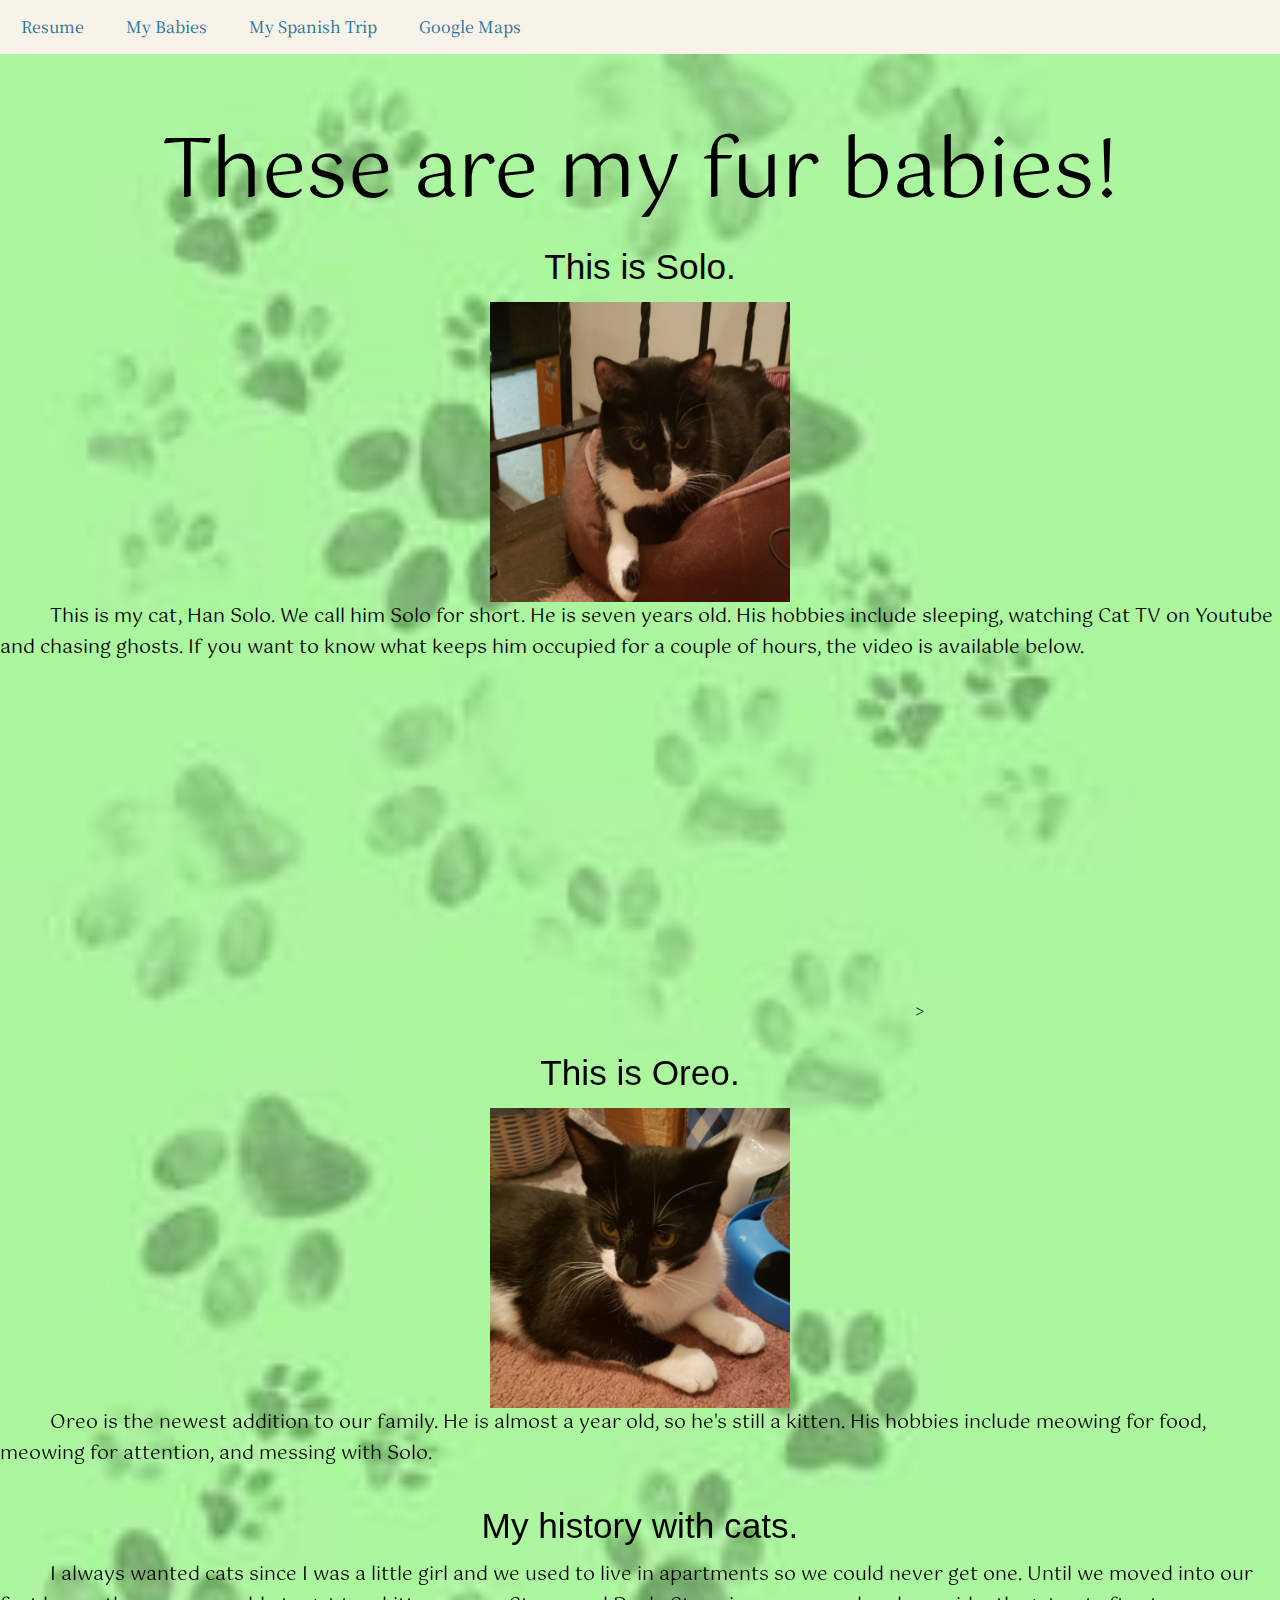
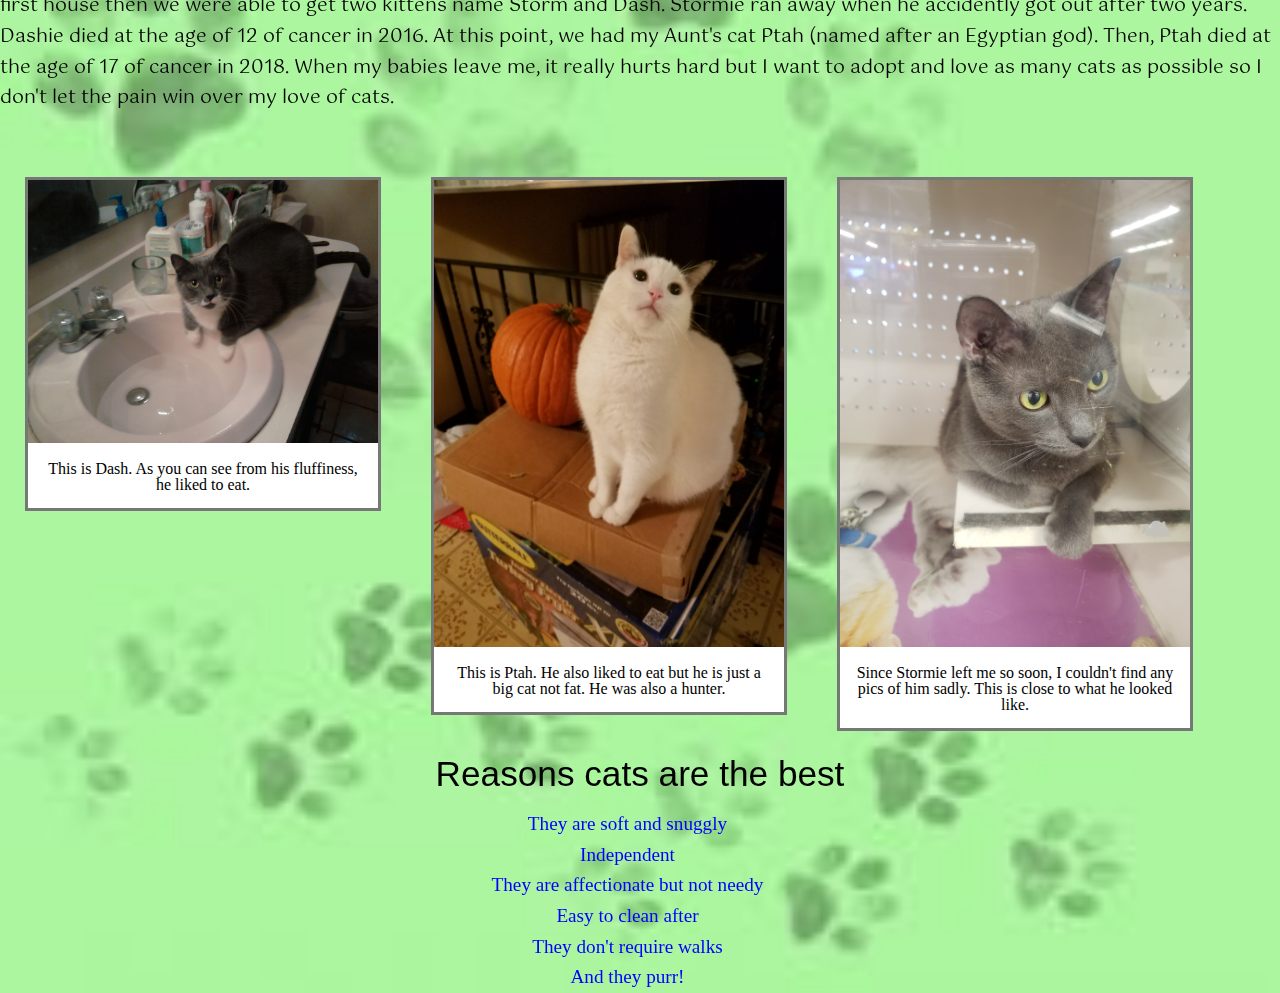
==== cats.html @ 7bcbf3ea "Initial commit" ====
<!DOCTYPE html>
<html lang="en">
     <head>
      <meta charset="UTF-8">

      <title>Kiara McKenzie Project 3</title>
	  <link rel="stylesheet" href="css/reset.css">
      <link rel="stylesheet" href="css/style.css">
	  <script src="js/script.js"></script>
     </head>
    <body class="cats">
    <header>
    <nav id="nav">

      <ul>
        <li><a href="index.html">Resume</a></li>
        <li><a href="cats.html">My Babies</a></li>
        <li><a href="barcelona.html">My Spanish Trip</a></li>
		<li><a href="maps.html">Google Maps</a></li>
      </ul>
     </nav>
     </header>
	 
     <div id="cats">
          <h1>These are my fur babies!</h1>

          <h2>This is Solo.</h2>
          <img class="solo" title="It's a cat" src="images/Solo.png" alt="It's a cat">
          <p>This is my cat, Han Solo. We call him Solo for short. He is seven years old.
          His hobbies include sleeping, watching Cat TV on Youtube and chasing ghosts.
          If you want to know what keeps him occupied for a couple of hours, the video is available below.</p>
		<div class ="video">
      <iframe width="560" height="315" src="https://www.youtube.com/embed/OUE6zqY8GOI" frameborder="0" allow="accelerometer; autoplay; encrypted-media; gyroscope; picture-in-picture" allowfullscreen></iframe>>
			</div>
          
           <h2>This is Oreo.</h2>
           <img class="oreo" title="It's another cat!" src="images/Oreo.png" alt="It's another cat">
           <p> Oreo is the newest addition to our family. He is almost a year old, so he's still a kitten.
            His hobbies include meowing for food, meowing for attention, and messing with Solo.</p>
         
	
	  
		 <section>
         <h2>My history with cats.</h2>
         <p> I always wanted cats since I was a little girl and we used to live in apartments so we could never get one. Until 
              we moved into our first house then we were able to get two kittens name Storm and Dash. Stormie ran away when he accidently
              got out after two years. Dashie died at the age of 12 of cancer in 2016. At this point, we had my Aunt's cat Ptah (named after an Egyptian
              god). Then, Ptah died at the age of 17 of cancer in 2018. When my babies leave me, it really hurts hard but I want to adopt and love
              as many cats as possible so I don't let the pain win over my love of cats. </p>
          
		  <div class="row">
     
          <div class="gallery">
              <a target="_blank" href="images/Dash.png"><img src="images/Dash.png" alt="Dashie">
              </a>
              <div class="desc"> This is Dash. As you can see from his fluffiness, he liked to eat.</div>
       
		  </div>
		  
        
          <div class="gallery">
              <a target="_blank" href="images/Ptah.png"><img src="images/Ptah.png" alt="Tee-tah">
              </a>
              <div class="desc"> This is Ptah. He also liked to eat but he is just a big cat not fat. He was also a hunter.</div>
          </div>
          
          
		  
         <div class="gallery">
              <a target="_blank" href="images/Storm.png"><img src="images/Storm.png" alt="Storm">
              </a>
              <div class="desc"> Since Stormie left me so soon, I couldn't find any pics of him sadly. This is close to what he looked like.</div>
         
		  </div>
		  </div>
          </section>
		  
    	 <section>
		 
	 <div class="clear">
      <h2>Reasons cats are the best</h2>
      <ul class="b">
           <li> They are soft and snuggly</li>
           <li> Independent</li>
           <li> They are affectionate but not needy</li>
           <li> Easy to clean after</li>
           <li> They don't require walks</li>
           <li> And they purr!</li>
      </ul>
	  </div>
	  </section>
	  
	 </div>
</body>
</html>
---- css/style.css ----
@import url('https://fonts.googleapis.com/css?family=Gotu|Noto+Serif+SC&display=swap');
@import url('https://fonts.googleapis.com/css?family=Gotu&display=swap');




#nav ul{
  list-style-type: none;
  margin: 0;
  overflow: hidden;
  font-family: 'Noto Serif SC', serif;
  background-color: #f8f3e9;
}

#navbar-container {
	float: left;
	width: 100%;
	text-align: center;
}
#nav ul li{
	margin:0;
	float:left;
}


#nav ul li a{
  display: block;
  margin: 5px;
  float: left;
  display: block;
  color: #196e94;
  padding: 14px 16px;
  text-decoration: none;
  overflow: hidden;
  vertical-align: middle;
  
}


#nav ul li a:hover {
  background-color:#f8e5ea;
}



body.resume {
	background-color: #fcfcf4;
	color: black;
	line-height:1.45;
	font-family: 'Noto Serif SC', serif;
	
}

div#resume h1 {
	font-size: 2.6em;
	margin-top: 1em;
	padding-bottom: .5em;
	color: black;
	text-align: left;
	font-family: 'Palatino Linotype', serif;
}


div#resume h2 {
	font-size: 2em;
	margin: 0.67em 0;
	color: #196e94;
	font-family: 'Palatino Linotype', serif;
}

div#resume h3 {
	
	font-size: 1.6em;
	margin-left: 1em;
	color: black;
	font-weight: bold;
	font-family: 'Palatino Linotype', serif;
}

ul.a {
	list-style-type:disc;
	text-align:left;
	line-height: 1.6em;

  display: list-item;
  margin:2em;

}


body.barcelona {
  background-image:url(../images/sunset.jpg);
  background-color:#9fe2bf;
  background-repeat: no-repeat;
  background-size: cover;
  margin: 0;
	padding:0;
	letter-spacing: normal;
		line-height:1.45;

}

img.barcelona {
	display:block;
	margin-left:auto;
	margin-right: auto;
}

div#barcelona h1 {
	color:white;
	font-size:  5em;
	margin-top: 1em;
	padding-bottom: .5em;
	text-align: center;
	text-indent: 50px;
	font-family: 'Gotu', sans-serif;
}

div#barcelona p {
	color: black;
	text-indent: 50px;
	line-height:1.6;
	text-align: center;
	font-family: 'Gotu', sans-serif;
	font-size: 1.2em;
}
div#barcelona h2 {
	margin-top: 1em;
	font-size: 2em;
	color: white;
	text-align: center;
	font-family: Verdana, Helvetica, sans-serif;
}

div#barcelona h3{
	margin-top: 1em;
	font-size: 1.5em;
	color: silver;
	text-align: center;
	font-family: 'Gotu', sans-serif;
}






body.cats{
  background-image:url(../images/pawprints.jpg);
  background-color: #e1cba0;
  background-size:  cover;
}

 div#cats h1 {
	font-size: 5em;
	margin-top: 1em; 
	color: black;
	text-align: center;
	font-family: 'Gotu', sans-serif;
}

div#cats p {
	color: black;
	text-indent:50px;
	line-height: 1.6;
	margin-bottom: 2em;
	font-family: 'Gotu', sans-serif;
	font-size: 1.2em;
}
div#cats h2 {
	font-size: 2.2em;
	margin-top: 1em;
	padding-bottom: .5em;
	color: black;
	text-align: center;
	font-family: Verdana, Helvetica, sans-serif;
}

div#cats h3 {
	color: black;
	font-size: 2em;
	font-family: 'Gotu', sans-serif;
}


img.solo {
	display:block;
	text-align: center;
	margin-left:auto;
	margin-right: auto;
	width:300px;
	height:300px;
}
img.oreo {
	display:block;
	text-align: center;
	margin-left:auto;
	margin-right: auto;
	width:300px;
	height:300px;
}

ul.b {
	list-style-type: none;
	text-align: center;
	padding-right: 25px;
	line-height: 1.6;
	color: blue;
	font-size: 1.2em;
}

.gallery {
	background-color: white;
 display:table-cell;
 margin: 25px;
 float: left;
 width: 350px;
  border: 3px solid #777; 
}
.container{
	width: 500px;
	margin: auto;
}


.gallery img {
  width: 100%;
  height: auto;
 
}

.desc {
  padding: 15px;
  text-align: center;
}

.clear {
	clear:both;
}

.video{
	text-align:center;
	width: 450; 
	height: 450;
	}
	
#map{
	width: 100%;
	height: 400px;
}

.slideshow {
text-align:center;
position: relative;


margin: auto;
}
.slideshow-container{
width: 100%;
}
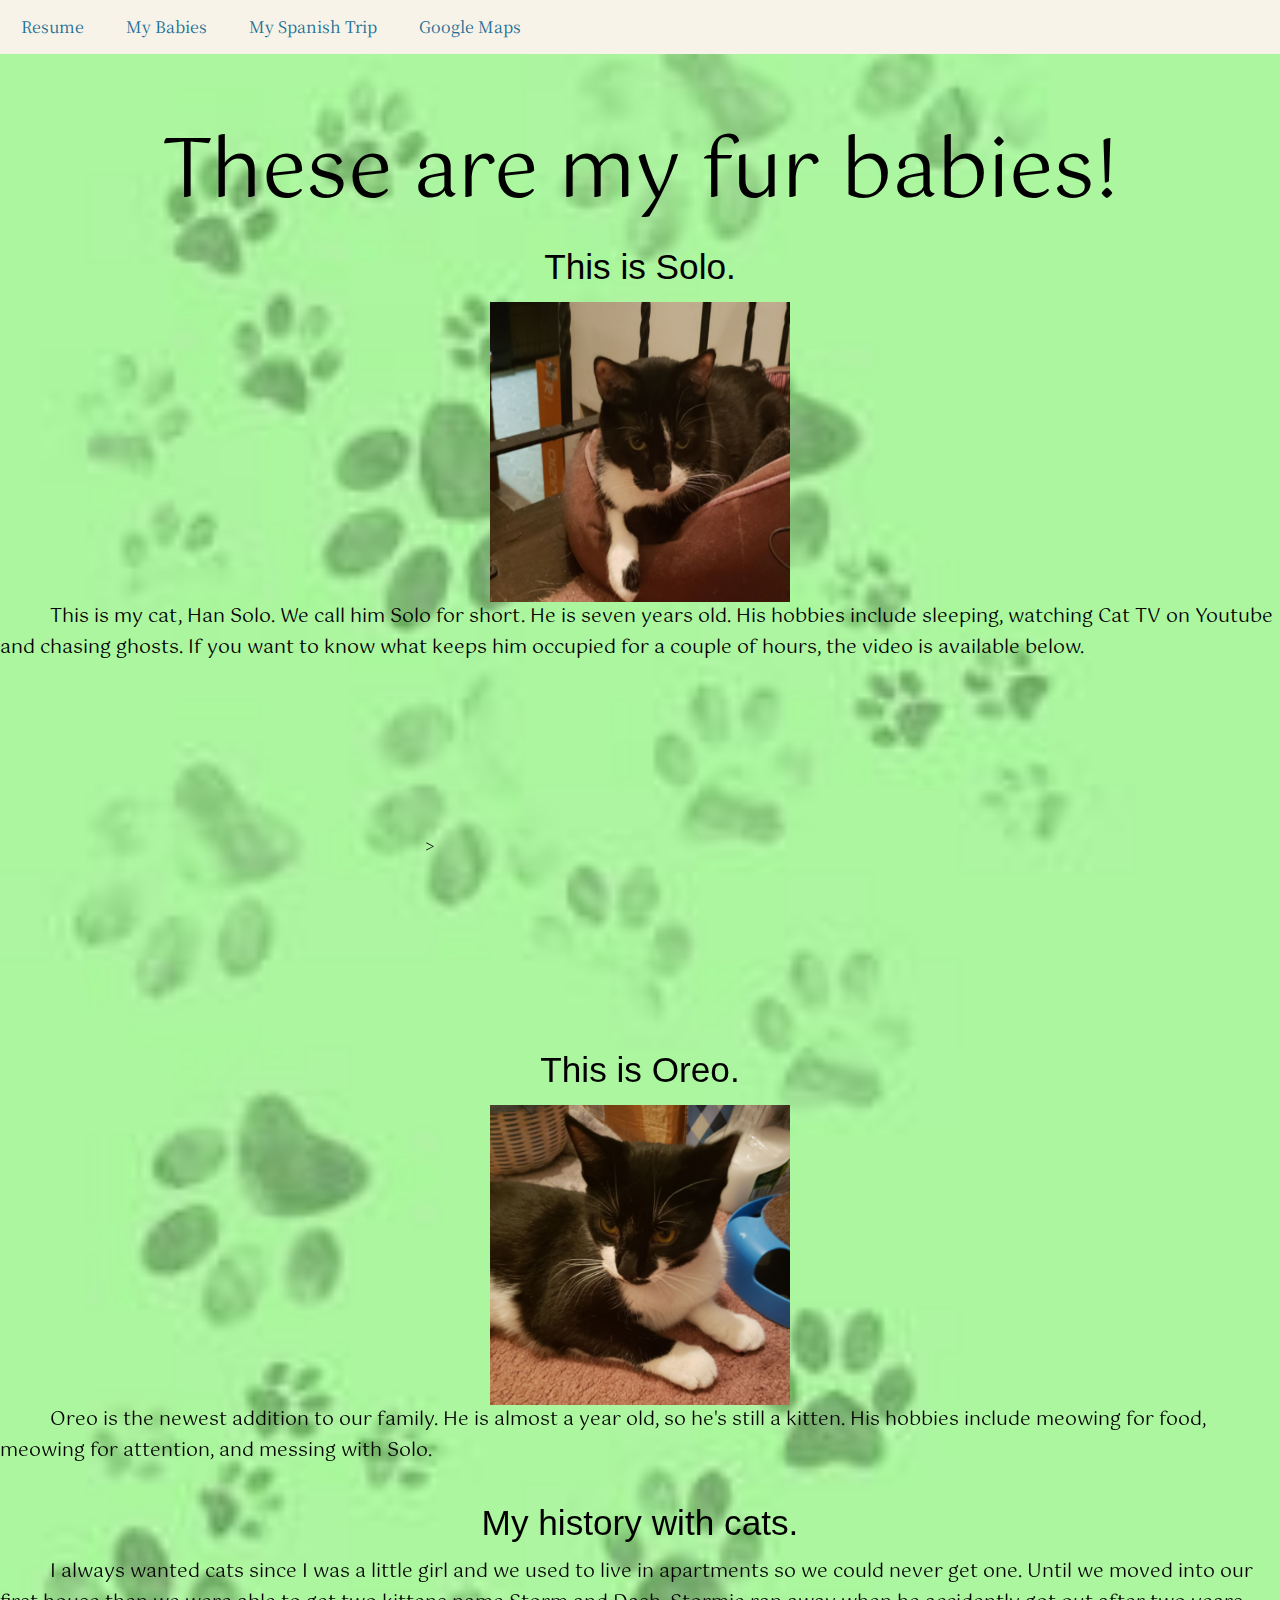
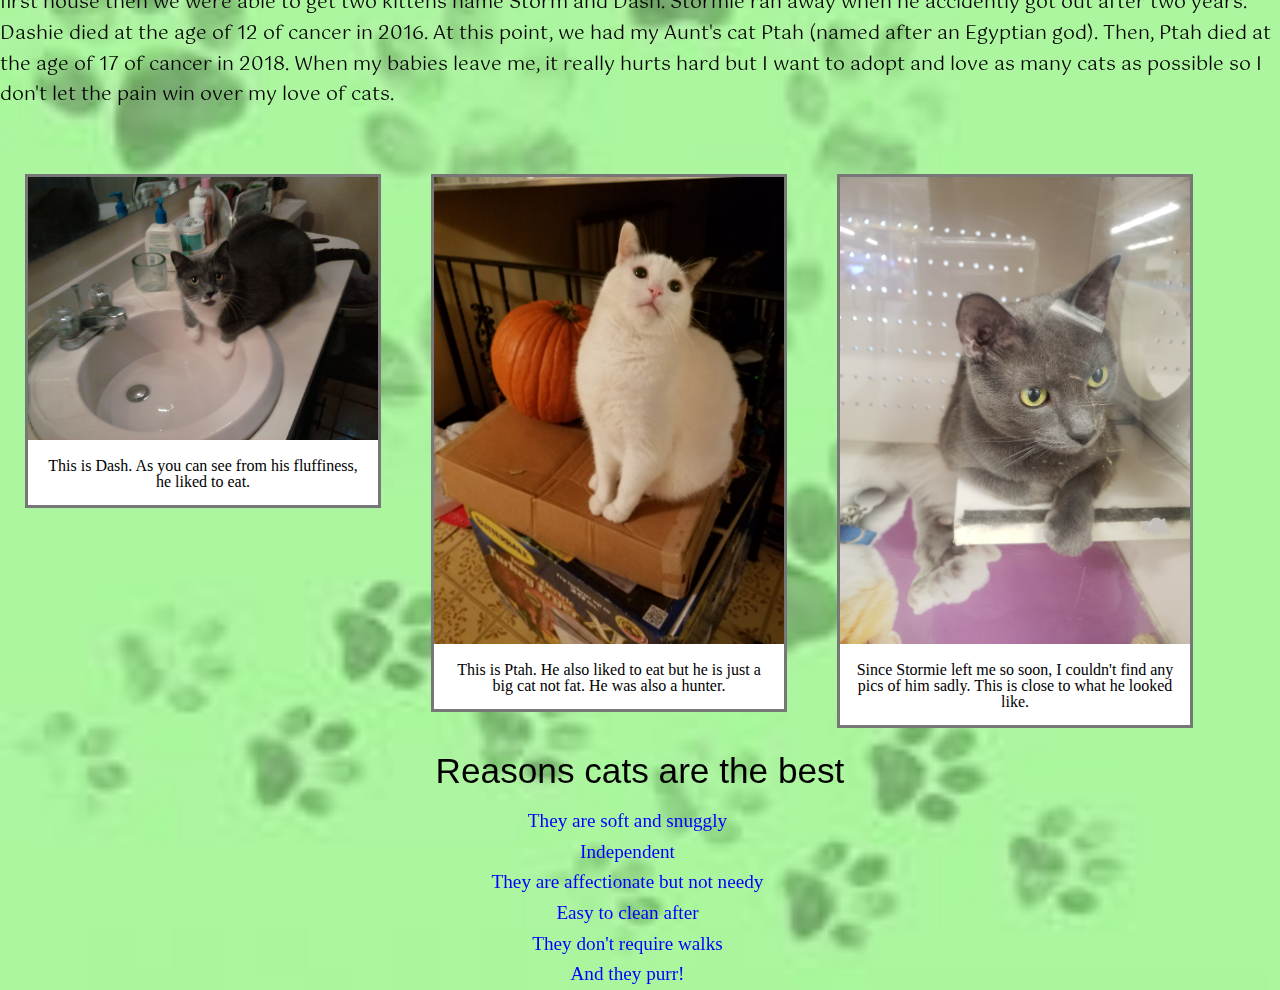
==== commit 0f26f528: "Update cats.html" ====
--- a/cats.html
+++ b/cats.html
@@ -30,7 +30,7 @@
           His hobbies include sleeping, watching Cat TV on Youtube and chasing ghosts.
           If you want to know what keeps him occupied for a couple of hours, the video is available below.</p>
 		<div class ="video">
-      <iframe width="560" height="315" src="https://www.youtube.com/embed/OUE6zqY8GOI" frameborder="0" allow="accelerometer; autoplay; encrypted-media; gyroscope; picture-in-picture" allowfullscreen></iframe>>
+      <iframe src="https://www.youtube.com/embed/OUE6zqY8GOI" allow="accelerometer; autoplay; encrypted-media; gyroscope; picture-in-picture" allowfullscreen></iframe>>
 			</div>
           
            <h2>This is Oreo.</h2>
--- a/css/style.css
+++ b/css/style.css
@@ -240,8 +240,8 @@
 
 .video{
 	text-align:center;
-	width: 450; 
-	height: 450;
+	width: 560px; 
+	height: 315px;
 	}
 	
 #map{
